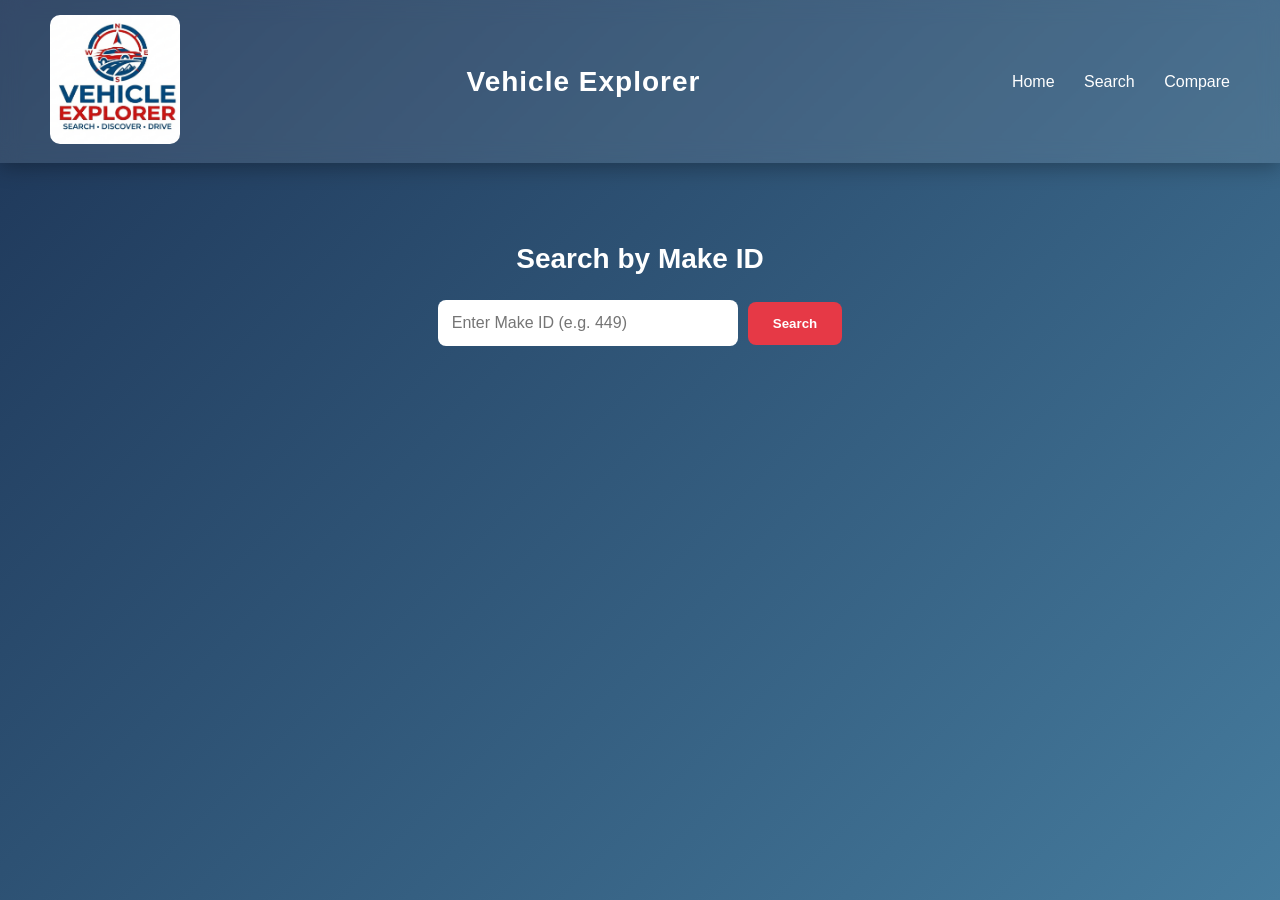
==== index.html @ a3651519 "integated milestone 2" ====
<!DOCTYPE html>
<html lang="en">
<head>
    <meta charset="UTF-8">
    <meta name="viewport" content="width=device-width, initial-scale=1.0">
    <title>Vehicle Explorer</title>
    <link rel="stylesheet" href="style.css">
</head>
<body>

    <!-- NAVBAR -->
    <nav class="navbar">
        
        <!-- Logo -->
        <div class="nav-left">
            <img src="assests/Gemini_Generated_Image_ko7578ko7578ko75 (1).png" alt="logo" class="logo">
        </div>

        <!-- Title -->
        <div class="nav-center">
            <h1 class="nav-title">Vehicle Explorer</h1>
        </div>

        <!-- Links -->
        <div class="nav-right">
            <a href="#">Home</a>
            <a href="#">Search</a>
            <a href="#">Compare</a>
        </div>

    </nav>

    <!-- SEARCH SECTION -->
  <div class="search-section">
    <h2>Search by Make ID</h2>

    <div class="search-box">
        <input type="number" id="search" placeholder="Enter Make ID (e.g. 449)">
        <button onclick="searchVehicle()">Search</button>
    </div>

    <div id="results"></div>
</div>


    <!-- JS -->
    <script src="java.js"></script>

</body>
</html>
---- style.css ----
/* RESET */
* {
    margin: 0;
    padding: 0;
    box-sizing: border-box;
}

/* BODY */
body {
    font-family: 'Poppins', sans-serif;
    background: linear-gradient(135deg, #1d3557, #457b9d);
    min-height: 100vh;
    color: #fff;
}

/* NAVBAR */
.navbar {
    display: flex;
    justify-content: space-between;
    align-items: center;
    padding: 15px 50px;
    background: rgba(255, 255, 255, 0.1);
    backdrop-filter: blur(10px);
    box-shadow: 0 4px 20px rgba(0,0,0,0.3);
}

/* LOGO */
.logo {
    width: 130px;
    border-radius: 10px;
}

/* TITLE */
.nav-title {
    font-size: 28px;
    font-weight: 600;
    letter-spacing: 1px;
}

/* LINKS */
.nav-right a {
    font-size: 16px;
    text-decoration: none;
    margin-left: 25px;
    color: white;
    position: relative;
}

/* underline hover effect */
.nav-right a::after {
    content: "";
    position: absolute;
    width: 0%;
    height: 2px;
    background: #e63946;
    left: 0;
    bottom: -5px;
    transition: 0.3s;
}

.nav-right a:hover::after {
    width: 100%;
}

/* SEARCH SECTION */
.search-section {
    text-align: center;
    margin-top: 80px;
}

/* TITLE */
.search-section h2 {
    font-size: 28px;
    margin-bottom: 25px;
}

/* SEARCH BOX */
.search-box {
    display: flex;
    justify-content: center;
    align-items: center;
    gap: 10px;
}

.search-box input {
    padding: 14px;
    width: 300px;
    border: none;
    border-radius: 8px;
    outline: none;
    font-size: 16px;
}

/* BUTTON */
.search-box button {
    padding: 14px 25px;
    background: #e63946;
    color: white;
    border: none;
    border-radius: 8px;
    cursor: pointer;
    font-weight: bold;
    transition: 0.3s;
}

.search-box button:hover {
    background: #ff4d5a;
    transform: scale(1.05);
}

/* RESULTS */
#results {
    display: flex;
    flex-wrap: wrap;
    justify-content: center;
    margin-top: 40px;
}

/* CARD */
.card {
    background: rgba(255, 255, 255, 0.1);
    backdrop-filter: blur(15px);
    border-radius: 15px;
    padding: 20px;
    margin: 15px;
    width: 220px;
    transition: 0.3s;
    box-shadow: 0 10px 25px rgba(0,0,0,0.3);
}

/* CARD HOVER */
.card:hover {
    transform: translateY(-10px) scale(1.05);
}

/* TEXT */
.card h3 {
    margin-bottom: 10px;
    font-size: 20px;
}

.card p {
    font-size: 14px;
    opacity: 0.8;
}

/* LOADING / ERROR */
#results p {
    font-size: 18px;
    margin-top: 20px;
}

/* RESPONSIVE */
@media (max-width: 600px) {
    .navbar {
        flex-direction: column;
        gap: 10px;
    }

    .search-box {
        flex-direction: column;
    }

    .search-box input {
        width: 90%;
    }
}
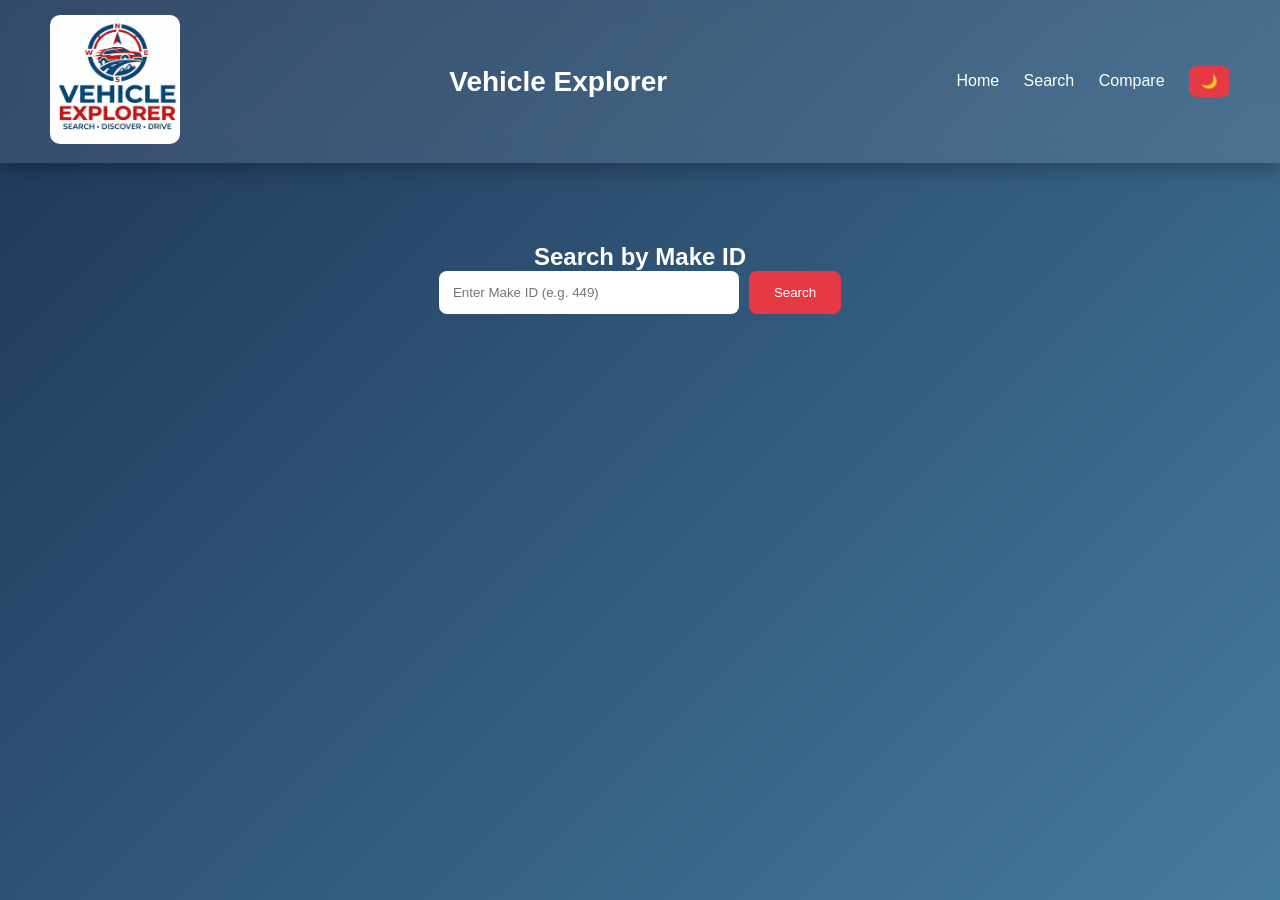
==== commit 44341209: "Initial commit: Vehicle Explorer with dark mode and add filtering" ====
--- a/index.html
+++ b/index.html
@@ -8,42 +8,36 @@
 </head>
 <body>
 
-    <!-- NAVBAR -->
     <nav class="navbar">
         
-        <!-- Logo -->
         <div class="nav-left">
             <img src="assests/Gemini_Generated_Image_ko7578ko7578ko75 (1).png" alt="logo" class="logo">
         </div>
 
-        <!-- Title -->
         <div class="nav-center">
             <h1 class="nav-title">Vehicle Explorer</h1>
         </div>
 
-        <!-- Links -->
         <div class="nav-right">
             <a href="#">Home</a>
             <a href="#">Search</a>
             <a href="#">Compare</a>
+            <button id="themeToggle">🌙</button>
         </div>
 
     </nav>
 
-    <!-- SEARCH SECTION -->
-  <div class="search-section">
-    <h2>Search by Make ID</h2>
+    <div class="search-section">
+        <h2>Search by Make ID</h2>
 
-    <div class="search-box">
-        <input type="number" id="search" placeholder="Enter Make ID (e.g. 449)">
-        <button onclick="searchVehicle()">Search</button>
+        <div class="search-box">
+            <input type="number" id="search" placeholder="Enter Make ID (e.g. 449)">
+            <button onclick="searchVehicle()">Search</button>
+        </div>
+
+        <div id="results"></div>
     </div>
 
-    <div id="results"></div>
-</div>
-
-
-    <!-- JS -->
     <script src="java.js"></script>
 
 </body>
--- a/style.css
+++ b/style.css
@@ -1,16 +1,15 @@
-/* RESET */
 * {
     margin: 0;
     padding: 0;
     box-sizing: border-box;
 }
-
-/* BODY */
+ 
 body {
     font-family: 'Poppins', sans-serif;
     background: linear-gradient(135deg, #1d3557, #457b9d);
     min-height: 100vh;
     color: #fff;
+    transition: 0.3s;
 }
 
 /* NAVBAR */
@@ -24,74 +23,52 @@
     box-shadow: 0 4px 20px rgba(0,0,0,0.3);
 }
 
-/* LOGO */
 .logo {
     width: 130px;
     border-radius: 10px;
 }
 
-/* TITLE */
 .nav-title {
     font-size: 28px;
     font-weight: 600;
-    letter-spacing: 1px;
 }
 
-/* LINKS */
 .nav-right a {
-    font-size: 16px;
     text-decoration: none;
-    margin-left: 25px;
+    margin-left: 20px;
     color: white;
-    position: relative;
 }
 
-/* underline hover effect */
-.nav-right a::after {
-    content: "";
-    position: absolute;
-    width: 0%;
-    height: 2px;
+/* Toggle Button */
+#themeToggle {
+    margin-left: 20px;
+    padding: 8px 12px;
+    border-radius: 8px;
+    border: none;
+    cursor: pointer;
     background: #e63946;
-    left: 0;
-    bottom: -5px;
-    transition: 0.3s;
+    color: white;
 }
 
-.nav-right a:hover::after {
-    width: 100%;
-}
-
-/* SEARCH SECTION */
+/* SEARCH */
 .search-section {
     text-align: center;
     margin-top: 80px;
 }
 
-/* TITLE */
-.search-section h2 {
-    font-size: 28px;
-    margin-bottom: 25px;
-}
-
-/* SEARCH BOX */
 .search-box {
     display: flex;
     justify-content: center;
-    align-items: center;
     gap: 10px;
 }
 
 .search-box input {
     padding: 14px;
     width: 300px;
+    border-radius: 8px;
     border: none;
-    border-radius: 8px;
-    outline: none;
-    font-size: 16px;
 }
 
-/* BUTTON */
 .search-box button {
     padding: 14px 25px;
     background: #e63946;
@@ -99,13 +76,6 @@
     border: none;
     border-radius: 8px;
     cursor: pointer;
-    font-weight: bold;
-    transition: 0.3s;
-}
-
-.search-box button:hover {
-    background: #ff4d5a;
-    transform: scale(1.05);
 }
 
 /* RESULTS */
@@ -116,52 +86,30 @@
     margin-top: 40px;
 }
 
-/* CARD */
 .card {
     background: rgba(255, 255, 255, 0.1);
-    backdrop-filter: blur(15px);
     border-radius: 15px;
     padding: 20px;
     margin: 15px;
     width: 220px;
-    transition: 0.3s;
     box-shadow: 0 10px 25px rgba(0,0,0,0.3);
 }
 
-/* CARD HOVER */
-.card:hover {
-    transform: translateY(-10px) scale(1.05);
+/* 🌙 DARK MODE */
+.dark {
+    background: #0d1117;
+    color: #e6edf3;
 }
 
-/* TEXT */
-.card h3 {
-    margin-bottom: 10px;
-    font-size: 20px;
+.dark .navbar {
+    background: rgba(0, 0, 0, 0.6);
 }
 
-.card p {
-    font-size: 14px;
-    opacity: 0.8;
+.dark .search-box input {
+    background: #161b22;
+    color: white;
 }
 
-/* LOADING / ERROR */
-#results p {
-    font-size: 18px;
-    margin-top: 20px;
-}
-
-/* RESPONSIVE */
-@media (max-width: 600px) {
-    .navbar {
-        flex-direction: column;
-        gap: 10px;
-    }
-
-    .search-box {
-        flex-direction: column;
-    }
-
-    .search-box input {
-        width: 90%;
-    }
+.dark .card {
+    background: rgba(0, 0, 0, 0.6);
 }
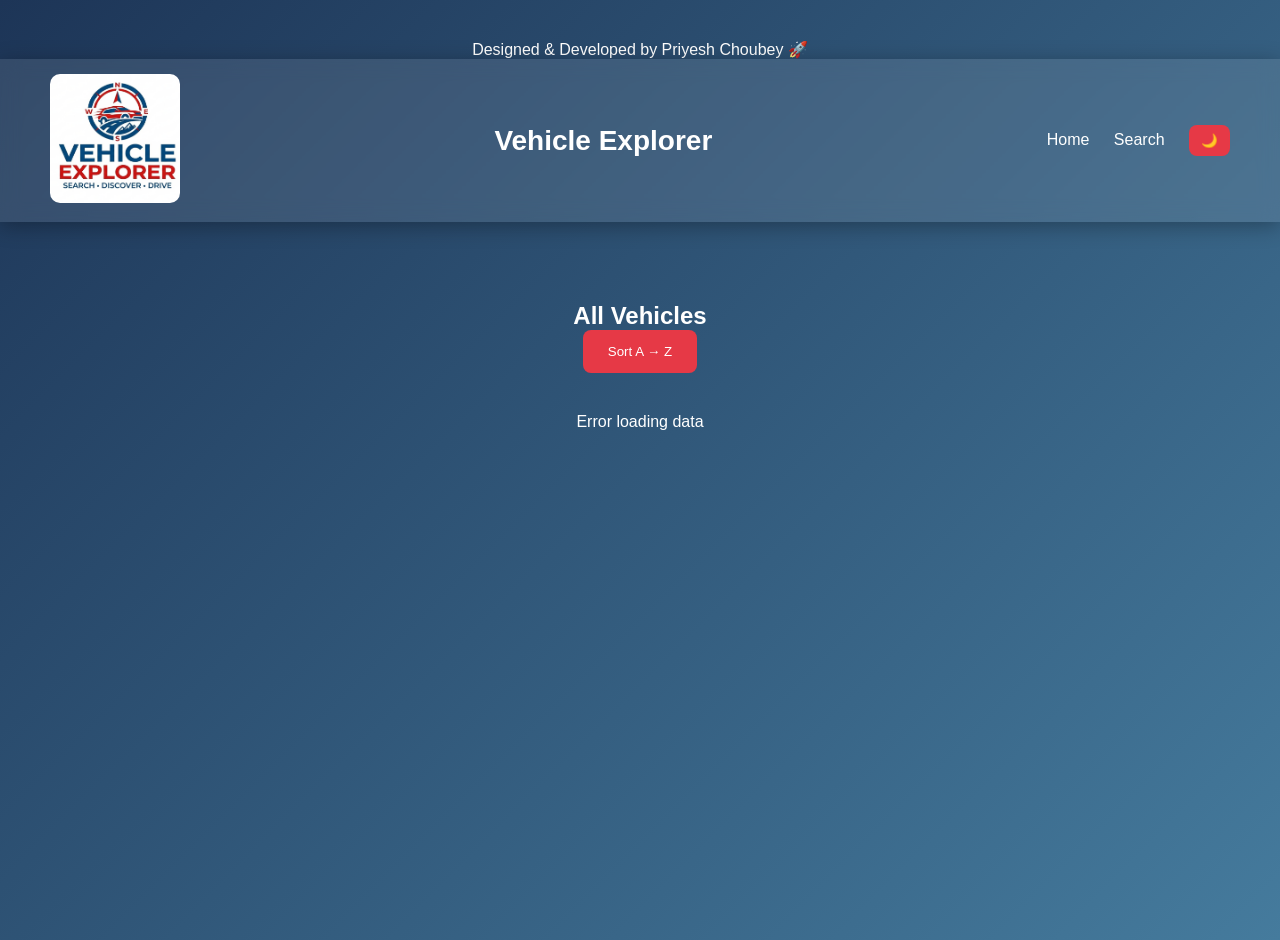
==== commit 16bc9fbc: "updated UI with animated credit text" ====
--- a/index.html
+++ b/index.html
@@ -3,9 +3,12 @@
 <head>
     <meta charset="UTF-8">
     <meta name="viewport" content="width=device-width, initial-scale=1.0">
-    <title>Vehicle Explorer</title>
+    <title>Vehicle Explorer - Home</title>
     <link rel="stylesheet" href="style.css">
 </head>
+<div class="credit">
+    Designed & Developed by Priyesh Choubey 🚀
+</div>
 <body>
 
     <nav class="navbar">
@@ -19,26 +22,25 @@
         </div>
 
         <div class="nav-right">
-            <a href="#">Home</a>
-            <a href="#">Search</a>
-            <a href="#">Compare</a>
+            <a href="index.html">Home</a>
+            <a href="search.html">Search</a>
             <button id="themeToggle">🌙</button>
         </div>
 
     </nav>
 
     <div class="search-section">
-        <h2>Search by Make ID</h2>
+        <h2>All Vehicles</h2>
 
         <div class="search-box">
-            <input type="number" id="search" placeholder="Enter Make ID (e.g. 449)">
-            <button onclick="searchVehicle()">Search</button>
         </div>
+        <div class="search-box">
+<button onclick="toggleSort()" id="sortBtn">Sort A → Z</button>
+</div>
 
         <div id="results"></div>
     </div>
 
-    <script src="java.js"></script>
-
+    <script src="home.js"></script>
 </body>
 </html>
--- a/style.css
+++ b/style.css
@@ -12,7 +12,7 @@
     transition: 0.3s;
 }
 
-/* NAVBAR */
+
 .navbar {
     display: flex;
     justify-content: space-between;
@@ -39,7 +39,6 @@
     color: white;
 }
 
-/* Toggle Button */
 #themeToggle {
     margin-left: 20px;
     padding: 8px 12px;
@@ -50,7 +49,7 @@
     color: white;
 }
 
-/* SEARCH */
+
 .search-section {
     text-align: center;
     margin-top: 80px;
@@ -78,7 +77,7 @@
     cursor: pointer;
 }
 
-/* RESULTS */
+
 #results {
     display: flex;
     flex-wrap: wrap;
@@ -95,7 +94,7 @@
     box-shadow: 0 10px 25px rgba(0,0,0,0.3);
 }
 
-/* 🌙 DARK MODE */
+
 .dark {
     background: #0d1117;
     color: #e6edf3;
@@ -112,4 +111,89 @@
 
 .dark .card {
     background: rgba(0, 0, 0, 0.6);
+}
+.card {
+    background: rgba(255, 255, 255, 0.1);
+    border-radius: 15px;
+    padding: 20px;
+    margin: 15px;
+    width: 220px;
+}
+/* mobile responsiveness */
+@media (max-width: 768px) {
+
+    /* Navbar */
+    .navbar {
+        flex-direction: column;
+        gap: 10px;
+        padding: 15px 20px;
+        text-align: center;
+    }
+
+    .nav-title {
+        font-size: 22px;
+    }
+
+    .nav-right {
+        display: flex;
+        gap: 15px;
+        flex-wrap: wrap;
+        justify-content: center;
+    }
+
+    /* Search Section */
+    .search-section {
+        margin-top: 40px;
+        padding: 0 15px;
+    }
+
+    /* Search Box */
+    .search-box {
+        flex-direction: column;
+        align-items: center;
+        gap: 12px;
+    }
+
+    .search-box input {
+        width: 100%;
+        max-width: 300px;
+    }
+
+    .search-box button {
+        width: 100%;
+        max-width: 200px;
+    }
+
+    /* Cards */
+    #results {
+        flex-direction: column;
+        align-items: center;
+    }
+
+    .card {
+        width: 90%;
+        max-width: 300px;
+    }
+}
+.credit {
+    text-align: center;
+    margin-top: 40px;
+    font-size: 16px;
+    opacity: 0;
+    animation: fadeSlide 1.5s ease forwards;
+}
+
+/* ✨ Animation */
+@keyframes fadeSlide {
+    from {
+        opacity: 0;
+        transform: translateY(20px);
+    }
+    to {
+        opacity: 1;
+        transform: translateY(0);
+    }
+}
+.dark .credit {
+    color: #aaa;
 }
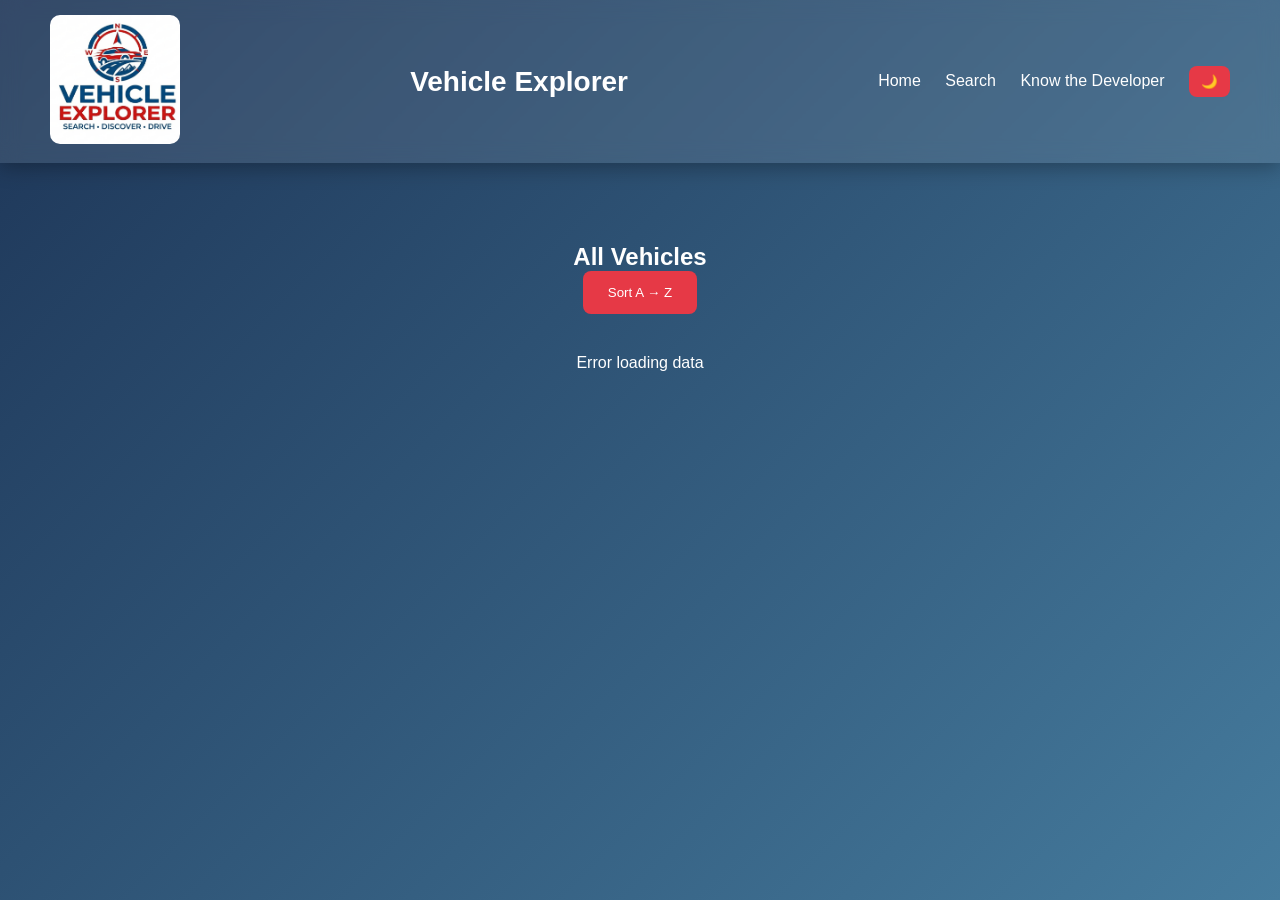
==== commit dd9da057: "added develoer details" ====
--- a/index.html
+++ b/index.html
@@ -6,9 +6,9 @@
     <title>Vehicle Explorer - Home</title>
     <link rel="stylesheet" href="style.css">
 </head>
-<div class="credit">
+<!-- <div class="credit">
     Designed & Developed by Priyesh Choubey 🚀
-</div>
+</div> -->
 <body>
 
     <nav class="navbar">
@@ -24,6 +24,7 @@
         <div class="nav-right">
             <a href="index.html">Home</a>
             <a href="search.html">Search</a>
+            <a href="developer.html">Know the Developer</a>
             <button id="themeToggle">🌙</button>
         </div>
 
--- a/style.css
+++ b/style.css
@@ -196,4 +196,107 @@
 }
 .dark .credit {
     color: #aaa;
+}
+/* credites  */
+/* Developer Page */
+/* .dev-container {
+    display: flex;
+    justify-content: center;
+    align-items: center;
+    height: 80vh;
+}
+
+.dev-card {
+    text-align: center;
+    padding: 30px;
+    border-radius: 15px;
+    width: 300px;
+    background: rgba(255,255,255,0.1);
+    backdrop-filter: blur(12px);
+    box-shadow: 0 8px 30px rgba(0,0,0,0.3);
+    transition: 0.3s;
+}
+
+.dev-card:hover {
+    transform: scale(1.05);
+}
+
+.dev-img {
+    width: 100px;
+    border-radius: 50%;
+    margin-bottom: 15px;
+}
+
+.dev-links a {
+    margin: 10px;
+    text-decoration: none;
+    color: #e63946;
+    font-weight: bold;
+} */
+ .dev-container {
+    display: flex;
+    justify-content: center;
+    align-items: center;
+    height: 90vh;
+    padding: 20px;
+}
+
+
+.dev-card {
+    text-align: center;
+    padding: 40px;
+    border-radius: 20px;
+    width: 400px;          
+    max-width: 90%;
+    background: rgba(255,255,255,0.12);
+    backdrop-filter: blur(15px);
+    box-shadow: 0 12px 40px rgba(0,0,0,0.4);
+    transition: 0.3s;
+}
+
+
+.dev-card:hover {
+    transform: translateY(-10px) scale(1.5);
+}
+
+
+.dev-img {
+    width: 164px;
+    height: 145px;
+    border-radius: 24%;
+    margin-bottom: 20px;
+    border: 3px solid black;}
+
+
+.dev-card h2 {
+    font-size: 28px;          
+    margin-bottom: 10px;
+}
+
+
+.dev-card p {
+    font-size: 16px;
+    line-height: 1.6;
+    margin-bottom: 10px;
+}
+
+
+.dev-links {
+    margin-top: 15px;
+}
+
+.dev-links a {
+    margin: 10px;
+    padding: 10px 16px;
+    text-decoration: none;
+    color: white;
+    background: #e63946;
+    border-radius: 8px;
+    font-weight: bold;
+    transition: 0.3s;
+}
+
+.dev-links a:hover {
+    background: #ff4d5a;
+    transform: scale(2);
 }
